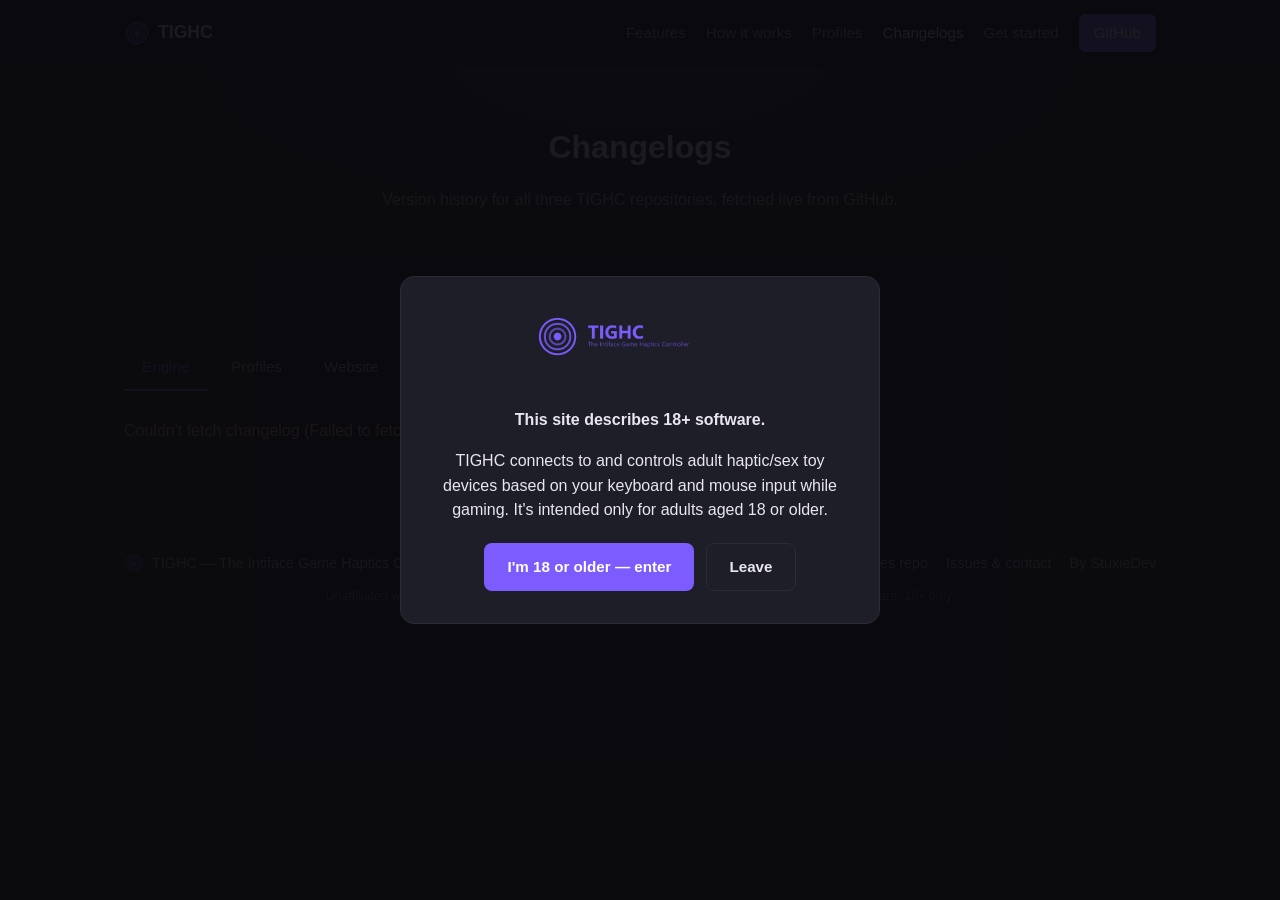
==== changelogs.html @ e256ba21 "Add changelogs page with live markdown rendering from all three repos" ====
<!DOCTYPE html>
<html lang="en">
<head>
<meta charset="UTF-8">
<meta name="viewport" content="width=device-width, initial-scale=1.0">
<title>Changelogs — TIGHC</title>
<meta name="description" content="Full version history for TIGHC, TIGHC-Profiles, and TIGHC-Website.">
<link rel="icon" type="image/png" href="assets/icon.png">
<link rel="shortcut icon" href="assets/favicon.ico">
<link rel="stylesheet" href="style.css">
</head>
<body>

<div id="age-gate" class="age-gate">
  <div class="age-gate-box">
    <img src="assets/logo.png" alt="TIGHC" class="age-gate-logo">
    <p><strong>This site describes 18+ software.</strong></p>
    <p>TIGHC connects to and controls adult haptic/sex toy devices based on
    your keyboard and mouse input while gaming. It's intended only for
    adults aged 18 or older.</p>
    <div class="age-gate-actions">
      <button id="age-confirm" class="btn btn-accent">I'm 18 or older — enter</button>
      <a href="https://www.google.com" class="btn btn-ghost">Leave</a>
    </div>
  </div>
</div>

<header class="site-header">
  <div class="container header-inner">
    <a href="/" class="brand">
      <img src="assets/icon.png" alt="" class="brand-icon">
      <span>TIGHC</span>
    </a>
    <nav class="site-nav">
      <a href="/#features">Features</a>
      <a href="/#how-it-works">How it works</a>
      <a href="/profiles">Profiles</a>
      <a href="/changelogs" class="active">Changelogs</a>
      <a href="/#get-started">Get started</a>
      <a href="https://github.com/StuxieDev/TIGHC" class="nav-gh">GitHub</a>
    </nav>
  </div>
</header>

<main id="top">

  <section class="hero profiles-hero">
    <div class="container hero-inner">
      <h1 class="page-title">Changelogs</h1>
      <p class="hero-sub">
        Version history for all three TIGHC repositories, fetched live from GitHub.
      </p>
    </div>
  </section>

  <section class="section">
    <div class="container">

      <div class="cl-tabs" role="tablist">
        <button class="cl-tab active" data-repo="engine" role="tab">Engine</button>
        <button class="cl-tab" data-repo="profiles" role="tab">Profiles</button>
        <button class="cl-tab" data-repo="website" role="tab">Website</button>
      </div>

      <div id="cl-engine" class="cl-panel active">
        <p class="cl-loading">Loading&hellip;</p>
      </div>
      <div id="cl-profiles" class="cl-panel">
        <p class="cl-loading">Loading&hellip;</p>
      </div>
      <div id="cl-website" class="cl-panel">
        <p class="cl-loading">Loading&hellip;</p>
      </div>

    </div>
  </section>

</main>

<footer class="site-footer">
  <div class="container footer-inner">
    <div>
      <img src="assets/icon.png" alt="" class="footer-icon">
      <span>TIGHC — The Intiface Game Haptics Controller</span>
    </div>
    <div class="footer-links">
      <a href="https://github.com/StuxieDev/TIGHC">GitHub</a>
      <a href="https://github.com/StuxieDev/TIGHC-Profiles">Profiles repo</a>
      <a href="https://github.com/StuxieDev/TIGHC/issues">Issues &amp; contact</a>
      <a href="https://github.com/StuxieDev">By StuxieDev</a>
    </div>
  </div>
  <p class="footer-note">
    Unaffiliated with Intiface/Nonpolynomial Labs. Requires your own
    Buttplug/Intiface-compatible hardware. 18+ only.
  </p>
</footer>

<script src="script.js"></script>
<script src="changelogs.js"></script>
</body>
</html>
---- style.css ----
:root {
  --bg: #14141a;
  --bg-alt: #191922;
  --panel: #1e1e29;
  --border: #2b2b38;
  --text: #e8e6f0;
  --text-dim: #a5a3b5;
  --accent: #7c5cff;
  --accent-hover: #9077ff;
  --max-width: 1080px;
}

* { box-sizing: border-box; }

html { scroll-behavior: smooth; }

body {
  margin: 0;
  background: var(--bg);
  color: var(--text);
  font-family: -apple-system, BlinkMacSystemFont, "Segoe UI", Roboto, Helvetica, Arial, sans-serif;
  line-height: 1.55;
}

.container {
  max-width: var(--max-width);
  margin: 0 auto;
  padding: 0 24px;
}

a { color: var(--accent); text-decoration: none; }
a:hover { color: var(--accent-hover); text-decoration: underline; }

h2 {
  font-size: 1.8rem;
  margin: 0 0 24px;
}

h3 {
  font-size: 1.1rem;
  margin: 0 0 8px;
}

code {
  background: rgba(124, 92, 255, 0.14);
  color: #cfc4ff;
  padding: 2px 6px;
  border-radius: 4px;
  font-size: 0.9em;
}

/* Age gate */
.age-gate {
  position: fixed;
  inset: 0;
  background: rgba(10, 10, 14, 0.92);
  display: flex;
  align-items: center;
  justify-content: center;
  z-index: 1000;
  padding: 20px;
}
.age-gate[hidden] { display: none; }
.age-gate-box {
  background: var(--panel);
  border: 1px solid var(--border);
  border-radius: 14px;
  padding: 32px;
  max-width: 480px;
  text-align: center;
}
.age-gate-logo { max-width: 220px; margin-bottom: 20px; }
.age-gate-actions {
  display: flex;
  gap: 12px;
  justify-content: center;
  margin-top: 20px;
  flex-wrap: wrap;
}

/* Header */
.site-header {
  border-bottom: 1px solid var(--border);
  position: sticky;
  top: 0;
  background: rgba(20, 20, 26, 0.92);
  backdrop-filter: blur(6px);
  z-index: 10;
}
.header-inner {
  display: flex;
  align-items: center;
  justify-content: space-between;
  padding: 14px 24px;
}
.brand {
  display: flex;
  align-items: center;
  gap: 8px;
  font-weight: 700;
  font-size: 1.1rem;
  color: var(--text);
}
.brand:hover { color: var(--text); text-decoration: none; }
.brand-icon { width: 26px; height: 26px; }
.site-nav { display: flex; gap: 20px; align-items: center; }
.site-nav a { color: var(--text-dim); font-size: 0.95rem; }
.site-nav a:hover { color: var(--text); text-decoration: none; }
.nav-gh {
  color: #fff !important;
  background: var(--accent);
  border: 1px solid var(--accent);
  padding: 6px 14px;
  border-radius: 6px;
}
.nav-gh:hover { background: var(--accent-hover); border-color: var(--accent-hover); }
.site-nav a.active { color: var(--text); }

/* Hero */
.hero {
  padding: 72px 0 56px;
  text-align: center;
  background: radial-gradient(ellipse at top, rgba(124, 92, 255, 0.12), transparent 60%);
}
.hero-logo { max-width: 340px; width: 100%; margin-bottom: 28px; }
.hero-tagline {
  font-size: 1.3rem;
  font-weight: 600;
  margin: 0 auto 12px;
  max-width: 640px;
}
.hero-sub {
  color: var(--text-dim);
  max-width: 560px;
  margin: 0 auto 28px;
}
.hero-actions {
  display: flex;
  gap: 14px;
  justify-content: center;
  flex-wrap: wrap;
  margin-bottom: 22px;
}
.hero-meta { margin-bottom: 10px; }
.hero-warning {
  color: var(--text-dim);
  font-size: 0.85rem;
}

.badge {
  display: inline-block;
  background: var(--panel);
  border: 1px solid var(--border);
  color: var(--text-dim);
  font-size: 0.8rem;
  padding: 4px 10px;
  border-radius: 999px;
  margin: 0 4px;
}

.btn {
  display: inline-block;
  padding: 11px 22px;
  border-radius: 8px;
  font-weight: 600;
  font-size: 0.95rem;
  border: 1px solid transparent;
}
.btn:hover { text-decoration: none; }
.btn-accent {
  background: var(--accent);
  color: #fff;
}
.btn-accent:hover { background: var(--accent-hover); color: #fff; }
.btn-ghost {
  border-color: var(--border);
  color: var(--text);
}
.btn-ghost:hover { border-color: var(--accent); color: var(--text); }

/* Sections */
.section { padding: 64px 0; }
.section-alt { background: var(--bg-alt); }
.section-lede {
  color: var(--text-dim);
  max-width: 640px;
  margin: -8px 0 28px;
}
.section-note {
  color: var(--text-dim);
  font-size: 0.9rem;
  margin-top: 20px;
}

.grid {
  display: grid;
  gap: 20px;
}
.grid-3 { grid-template-columns: repeat(3, 1fr); }
.grid-2 { grid-template-columns: repeat(2, 1fr); }

.card {
  background: var(--panel);
  border: 1px solid var(--border);
  border-radius: 12px;
  padding: 22px;
}
.card p { color: var(--text-dim); margin: 0; font-size: 0.95rem; }

.platform-grid { margin-top: 28px; }

/* Steps */
.steps {
  list-style: none;
  margin: 0;
  padding: 0;
  display: grid;
  gap: 24px;
}
.steps li {
  display: flex;
  gap: 18px;
  align-items: flex-start;
}
.step-num {
  flex: none;
  width: 34px;
  height: 34px;
  border-radius: 50%;
  background: var(--accent);
  color: #fff;
  display: flex;
  align-items: center;
  justify-content: center;
  font-weight: 700;
}
.steps p { color: var(--text-dim); margin: 0; }

/* Profiles chips */
.chip-grid {
  display: flex;
  flex-wrap: wrap;
  gap: 10px;
}
.chip {
  background: var(--panel);
  border: 1px solid var(--border);
  border-radius: 999px;
  padding: 8px 16px;
  font-size: 0.9rem;
  color: var(--text-dim);
}

/* Code block */
.code-block {
  background: var(--panel);
  border: 1px solid var(--border);
  border-radius: 10px;
  padding: 18px 20px;
  overflow-x: auto;
  max-width: 560px;
}
.code-block code {
  background: none;
  color: var(--text);
  padding: 0;
  font-size: 0.9rem;
  white-space: pre;
}

.get-started-actions { margin-top: 32px; justify-content: flex-start; }

/* Profiles page */
.page-title { font-size: 2rem; margin: 0 0 16px; }
.profiles-hero { padding: 56px 0 40px; }
.profile-status {
  color: var(--text-dim);
  margin-bottom: 24px;
}
.profile-grid {
  display: grid;
  gap: 20px;
  grid-template-columns: repeat(3, 1fr);
  margin-bottom: 32px;
}
.profile-card {
  background: var(--panel);
  border: 1px solid var(--border);
  border-radius: 12px;
  padding: 22px;
}
.profile-card header { margin-bottom: 8px; }
.profile-card h3 { margin: 0; }
.profile-card p { color: var(--text-dim); margin: 6px 0; font-size: 0.92rem; }
.profile-window code { font-size: 0.82em; }
.profile-error { color: #d98c8c; }
.profile-source-link { margin-top: 12px; }
.profile-source-link a { font-size: 0.85rem; }

.profiles-add-card { margin-top: 12px; }

@media (max-width: 900px) {
  .profile-grid { grid-template-columns: repeat(2, 1fr); }
}
@media (max-width: 600px) {
  .profile-grid { grid-template-columns: 1fr; }
}

/* Changelog page */
.cl-tabs {
  display: flex;
  gap: 6px;
  margin-bottom: 28px;
  border-bottom: 1px solid var(--border);
  padding-bottom: 0;
}
.cl-tab {
  background: none;
  border: none;
  border-bottom: 2px solid transparent;
  color: var(--text-dim);
  font: inherit;
  font-size: 0.95rem;
  padding: 10px 18px;
  cursor: pointer;
  margin-bottom: -1px;
  border-radius: 0;
  transition: color 0.15s;
}
.cl-tab:hover { color: var(--text); }
.cl-tab.active { color: var(--accent); border-bottom-color: var(--accent); }

.cl-panel { display: none; }
.cl-panel.active { display: block; }

.cl-loading { color: var(--text-dim); }
.cl-error { color: #d98c8c; }

.cl-block {
  border-left: 3px solid var(--border);
  padding: 0 0 4px 20px;
  margin-bottom: 36px;
}
.cl-block:first-child { margin-top: 4px; }

.cl-version {
  font-size: 1.25rem;
  font-weight: 700;
  color: var(--text);
  margin: 0 0 12px;
  font-family: "Consolas", "Fira Mono", monospace;
}

.cl-label {
  display: inline-block;
  font-size: 0.75rem;
  font-weight: 700;
  letter-spacing: 0.04em;
  text-transform: uppercase;
  padding: 3px 9px;
  border-radius: 999px;
  margin: 10px 0 6px;
}
.cl-label-added    { background: rgba(52, 199, 89, 0.15);  color: #5de08a; }
.cl-label-changed  { background: rgba(124, 92, 255, 0.18); color: #a78bfa; }
.cl-label-fixed    { background: rgba(255, 179, 71, 0.15); color: #ffbe6a; }
.cl-label-removed  { background: rgba(255, 69, 69, 0.15);  color: #f28b82; }
.cl-label-breaking { background: rgba(255, 69, 69, 0.2);   color: #f28b82; }
.cl-label-security { background: rgba(255, 179, 71, 0.15); color: #ffbe6a; }
.cl-label-other    { background: var(--panel); color: var(--text-dim); }

.cl-list {
  list-style: none;
  margin: 4px 0 10px;
  padding: 0;
}
.cl-list li {
  color: var(--text-dim);
  font-size: 0.92rem;
  padding: 3px 0 3px 18px;
  position: relative;
  line-height: 1.5;
}
.cl-list li::before {
  content: "–";
  position: absolute;
  left: 0;
  color: var(--accent);
}
.cl-list li.cl-sub { padding-left: 32px; }
.cl-list li.cl-sub::before { left: 14px; color: var(--border); }
.cl-list li strong { color: var(--text); font-weight: 600; }
.cl-list li code { font-size: 0.85em; }

.cl-prose {
  color: var(--text-dim);
  font-size: 0.9rem;
  margin: 0 0 8px;
}

/* Footer */
.site-footer {
  border-top: 1px solid var(--border);
  padding: 28px 0 16px;
}
.footer-inner {
  display: flex;
  justify-content: space-between;
  align-items: center;
  flex-wrap: wrap;
  gap: 16px;
  font-size: 0.9rem;
  color: var(--text-dim);
}
.footer-inner > div:first-child {
  display: flex;
  align-items: center;
  gap: 8px;
}
.footer-icon { width: 20px; height: 20px; }
.footer-links { display: flex; gap: 18px; }
.footer-links a { color: var(--text-dim); }
.footer-note {
  max-width: var(--max-width);
  margin: 12px auto 0;
  padding: 0 24px;
  font-size: 0.78rem;
  color: #6b6879;
  text-align: center;
}

@media (max-width: 760px) {
  .site-nav { display: none; }
  .grid-3, .grid-2 { grid-template-columns: 1fr; }
  .hero { padding: 48px 0 40px; }
  h2 { font-size: 1.5rem; }
}
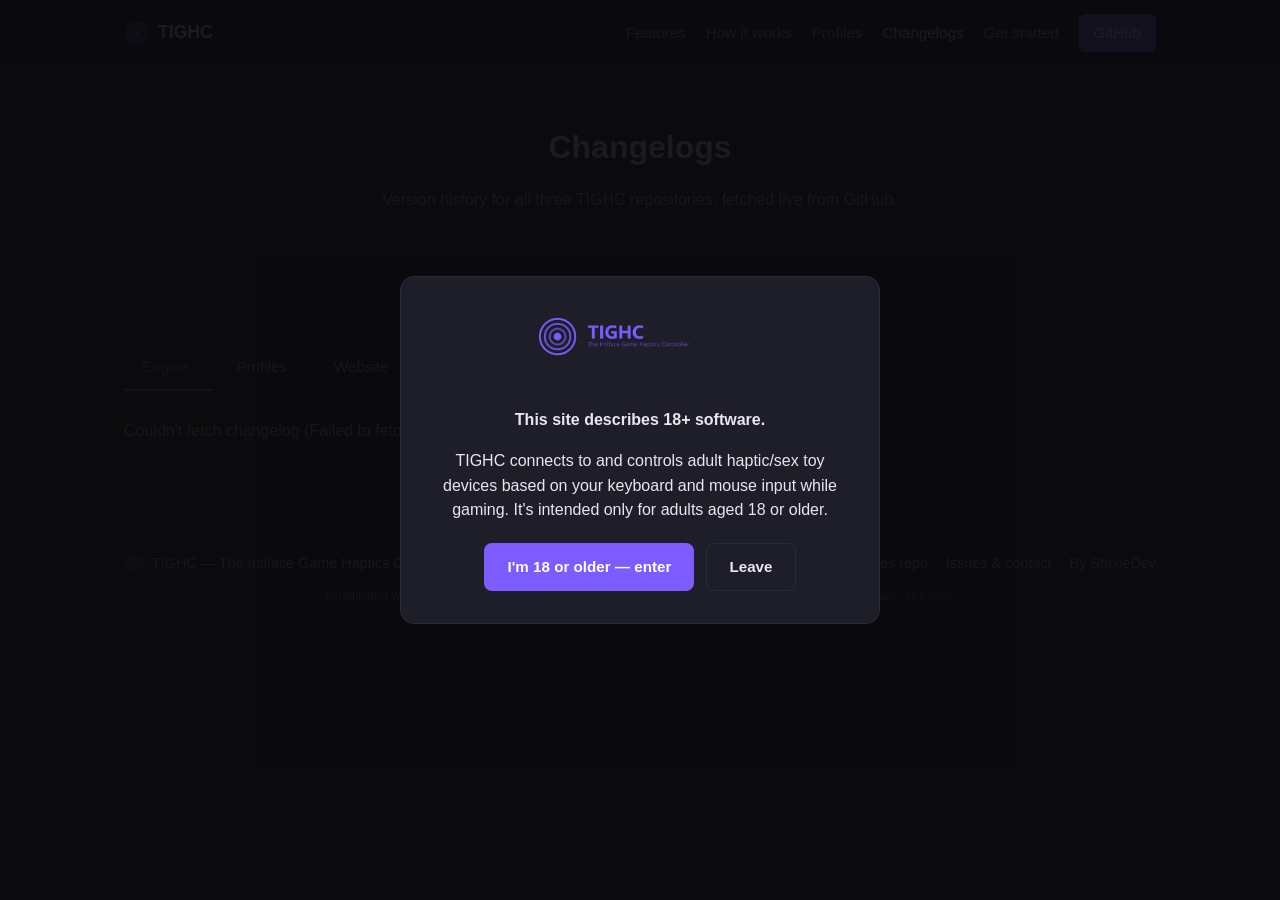
==== commit dc97bfac: "Add version.txt, live version badges, mobile/tablet responsive layout (v1.1.0)" ====
--- a/changelogs.html
+++ b/changelogs.html
@@ -39,6 +39,9 @@
       <a href="/#get-started">Get started</a>
       <a href="https://github.com/StuxieDev/TIGHC" class="nav-gh">GitHub</a>
     </nav>
+    <button class="nav-toggle" id="nav-toggle" aria-label="Open navigation" aria-expanded="false">
+      <span></span><span></span><span></span>
+    </button>
   </div>
 </header>
 
@@ -57,9 +60,9 @@
     <div class="container">
 
       <div class="cl-tabs" role="tablist">
-        <button class="cl-tab active" data-repo="engine" role="tab">Engine</button>
-        <button class="cl-tab" data-repo="profiles" role="tab">Profiles</button>
-        <button class="cl-tab" data-repo="website" role="tab">Website</button>
+        <button class="cl-tab active" data-repo="engine" role="tab">Engine<span class="tab-ver" data-version-inline="engine"></span></button>
+        <button class="cl-tab" data-repo="profiles" role="tab">Profiles<span class="tab-ver" data-version-inline="profiles"></span></button>
+        <button class="cl-tab" data-repo="website" role="tab">Website<span class="tab-ver" data-version-inline="website"></span></button>
       </div>
 
       <div id="cl-engine" class="cl-panel active">
@@ -82,6 +85,7 @@
     <div>
       <img src="assets/icon.png" alt="" class="footer-icon">
       <span>TIGHC — The Intiface Game Haptics Controller</span>
+      <span class="footer-ver" data-version="website"></span>
     </div>
     <div class="footer-links">
       <a href="https://github.com/StuxieDev/TIGHC">GitHub</a>
@@ -97,6 +101,7 @@
 </footer>
 
 <script src="script.js"></script>
+<script src="versions.js"></script>
 <script src="changelogs.js"></script>
 </body>
 </html>
--- a/style.css
+++ b/style.css
@@ -116,6 +116,33 @@
 .nav-gh:hover { background: var(--accent-hover); border-color: var(--accent-hover); }
 .site-nav a.active { color: var(--text); }
 
+/* Hamburger */
+.nav-toggle {
+  display: none;
+  flex-direction: column;
+  justify-content: center;
+  gap: 5px;
+  background: none;
+  border: none;
+  cursor: pointer;
+  padding: 4px;
+  width: 32px;
+  height: 32px;
+  flex-shrink: 0;
+}
+.nav-toggle span {
+  display: block;
+  width: 22px;
+  height: 2px;
+  background: var(--text);
+  border-radius: 2px;
+  transition: transform 0.2s, opacity 0.2s;
+  transform-origin: center;
+}
+.nav-toggle.open span:nth-child(1) { transform: translateY(7px) rotate(45deg); }
+.nav-toggle.open span:nth-child(2) { opacity: 0; }
+.nav-toggle.open span:nth-child(3) { transform: translateY(-7px) rotate(-45deg); }
+
 /* Hero */
 .hero {
   padding: 72px 0 56px;
@@ -329,6 +356,7 @@
 }
 .cl-tab:hover { color: var(--text); }
 .cl-tab.active { color: var(--accent); border-bottom-color: var(--accent); }
+.tab-ver { font-size: 0.78em; opacity: 0.65; margin-left: 5px; }
 
 .cl-panel { display: none; }
 .cl-panel.active { display: block; }
@@ -428,10 +456,61 @@
   color: #6b6879;
   text-align: center;
 }
-
+.footer-ver {
+  font-size: 0.8rem;
+  color: #4e4c5e;
+  margin-left: 10px;
+}
+
+/* Tablet */
+@media (max-width: 1000px) {
+  .grid-3 { grid-template-columns: repeat(2, 1fr); }
+}
+
+/* Mobile */
 @media (max-width: 760px) {
-  .site-nav { display: none; }
+  .nav-toggle { display: flex; }
+  .site-nav {
+    display: none;
+    position: absolute;
+    top: 100%;
+    left: 0;
+    right: 0;
+    flex-direction: column;
+    align-items: stretch;
+    gap: 0;
+    background: rgba(20, 20, 26, 0.98);
+    border-bottom: 1px solid var(--border);
+    padding: 8px 0 16px;
+    backdrop-filter: blur(6px);
+  }
+  .site-nav.open { display: flex; }
+  .site-nav a {
+    padding: 11px 24px;
+    font-size: 1rem;
+    border-radius: 0;
+  }
+  .nav-gh {
+    margin: 8px 24px 0;
+    text-align: center;
+    border-radius: 6px;
+  }
+
   .grid-3, .grid-2 { grid-template-columns: 1fr; }
   .hero { padding: 48px 0 40px; }
   h2 { font-size: 1.5rem; }
-}
+  .hero-logo { max-width: 220px; }
+  .hero-tagline { font-size: 1.1rem; }
+  .hero-actions { flex-direction: column; align-items: center; }
+  .hero-actions .btn { width: 100%; max-width: 280px; text-align: center; }
+  .get-started-actions { justify-content: center; flex-direction: column; align-items: center; }
+  .get-started-actions .btn { width: 100%; max-width: 280px; text-align: center; }
+  .code-block { max-width: 100%; }
+  .footer-inner { flex-direction: column; align-items: flex-start; gap: 12px; }
+  .footer-links { flex-wrap: wrap; gap: 12px; }
+  .page-title { font-size: 1.6rem; }
+
+  /* Changelog tabs scroll on small screens */
+  .cl-tabs { overflow-x: auto; padding-bottom: 1px; }
+  .cl-tab { white-space: nowrap; }
+}
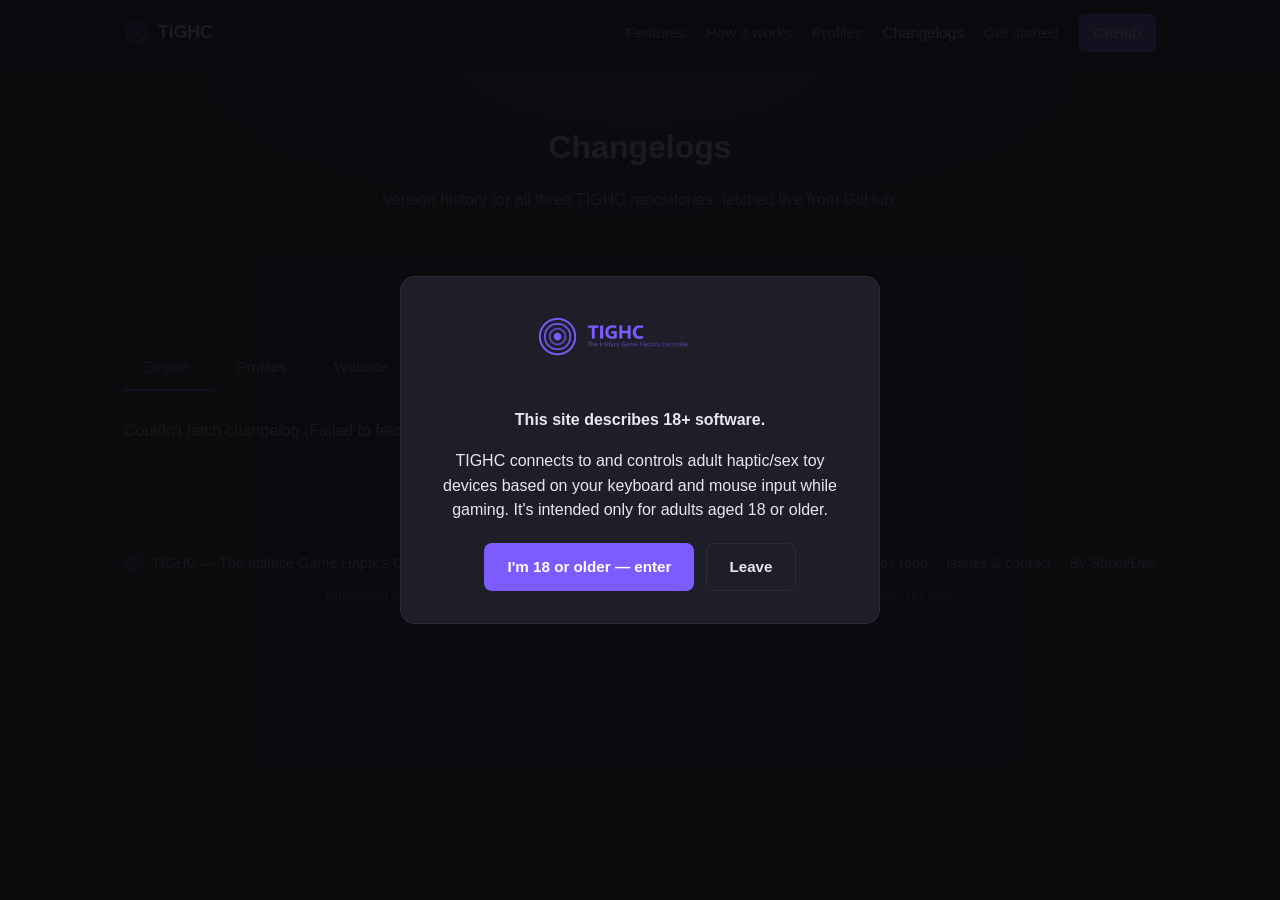
==== commit fc567245: "Label footer version as Website version" ====
--- a/changelogs.html
+++ b/changelogs.html
@@ -85,7 +85,7 @@
     <div>
       <img src="assets/icon.png" alt="" class="footer-icon">
       <span>TIGHC — The Intiface Game Haptics Controller</span>
-      <span class="footer-ver" data-version="website"></span>
+      <span class="footer-ver" data-version="website" data-version-prefix="Website "></span>
     </div>
     <div class="footer-links">
       <a href="https://github.com/StuxieDev/TIGHC">GitHub</a>
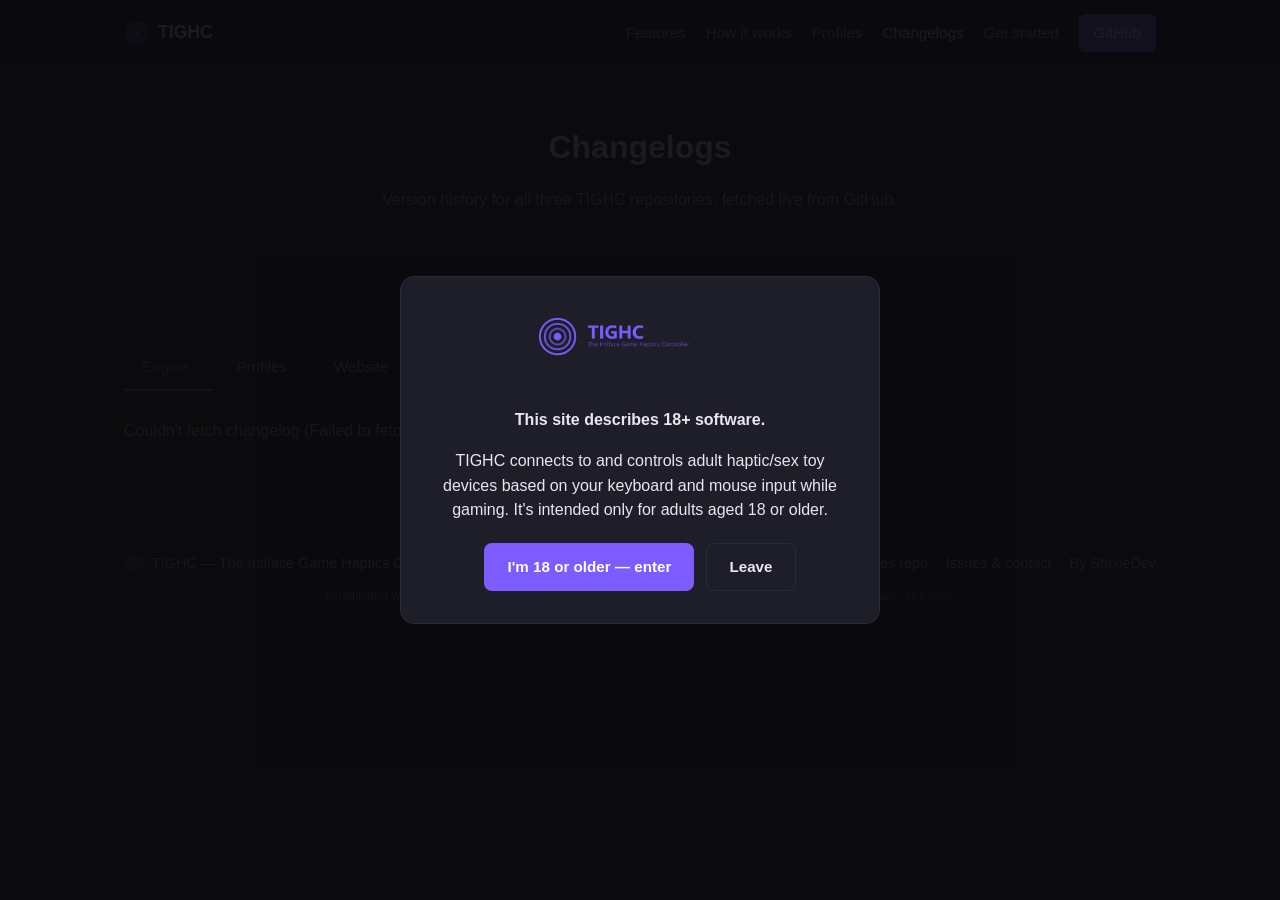
==== commit f3423dda: "Move repo URLs from StuxieDev to TIGHC org" ====
--- a/changelogs.html
+++ b/changelogs.html
@@ -37,7 +37,7 @@
       <a href="/profiles">Profiles</a>
       <a href="/changelogs" class="active">Changelogs</a>
       <a href="/#get-started">Get started</a>
-      <a href="https://github.com/StuxieDev/TIGHC" class="nav-gh">GitHub</a>
+      <a href="https://github.com/TIGHC/TIGHC" class="nav-gh">GitHub</a>
     </nav>
     <button class="nav-toggle" id="nav-toggle" aria-label="Open navigation" aria-expanded="false">
       <span></span><span></span><span></span>
@@ -88,9 +88,9 @@
       <span class="footer-ver" data-version="website" data-version-prefix="Website "></span>
     </div>
     <div class="footer-links">
-      <a href="https://github.com/StuxieDev/TIGHC">GitHub</a>
-      <a href="https://github.com/StuxieDev/TIGHC-Profiles">Profiles repo</a>
-      <a href="https://github.com/StuxieDev/TIGHC/issues">Issues &amp; contact</a>
+      <a href="https://github.com/TIGHC/TIGHC">GitHub</a>
+      <a href="https://github.com/TIGHC/TIGHC-Profiles">Profiles repo</a>
+      <a href="https://github.com/TIGHC/TIGHC/issues">Issues &amp; contact</a>
       <a href="https://github.com/StuxieDev">By StuxieDev</a>
     </div>
   </div>
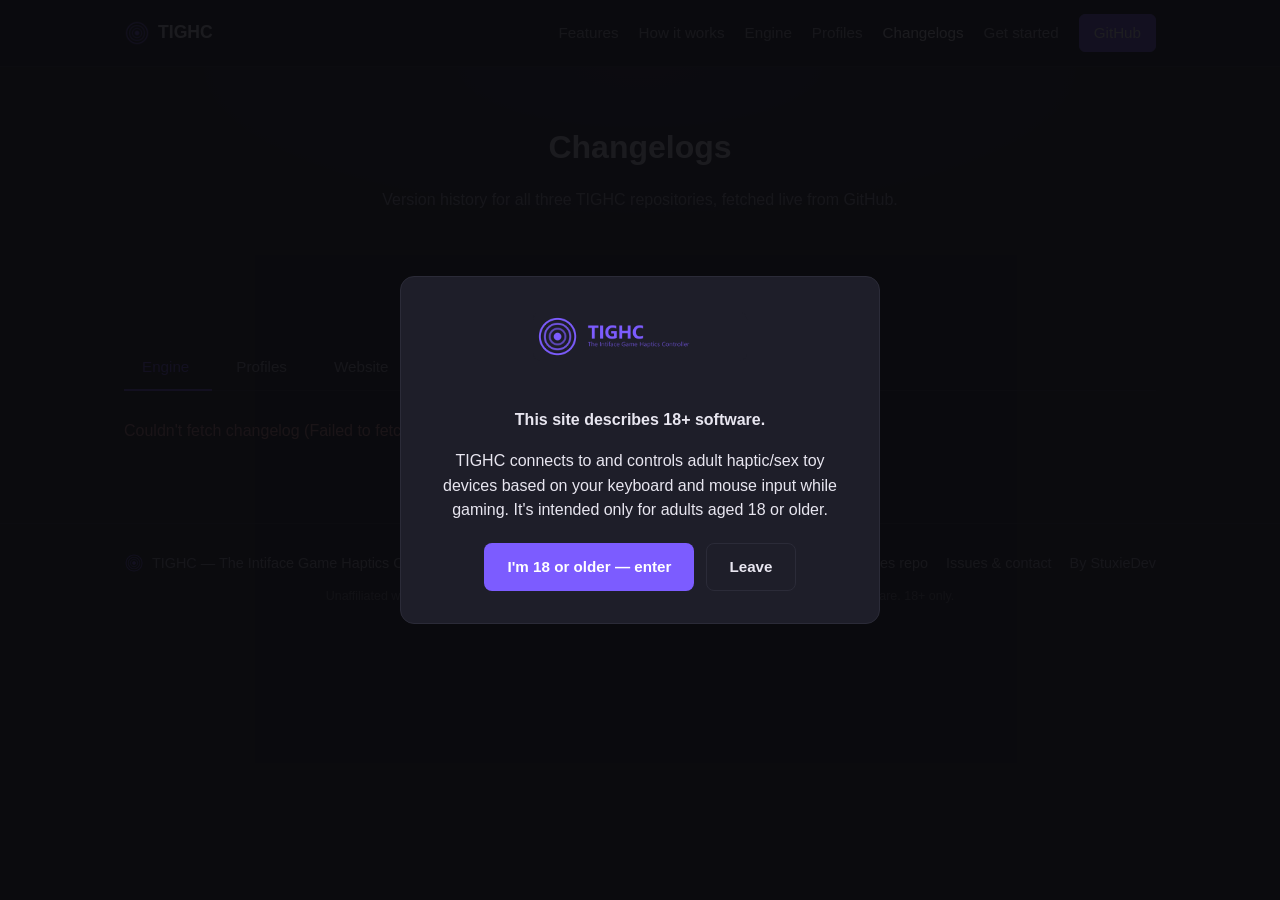
==== commit 6c313a1f: "Add engine page explaining installation and usage; add Engine nav link to all pages" ====
--- a/changelogs.html
+++ b/changelogs.html
@@ -34,10 +34,11 @@
     <nav class="site-nav">
       <a href="/#features">Features</a>
       <a href="/#how-it-works">How it works</a>
+      <a href="/engine">Engine</a>
       <a href="/profiles">Profiles</a>
       <a href="/changelogs" class="active">Changelogs</a>
       <a href="/#get-started">Get started</a>
-      <a href="https://github.com/TIGHC/TIGHC" class="nav-gh">GitHub</a>
+      <a href="https://github.com/TIGHC/Engine" class="nav-gh">GitHub</a>
     </nav>
     <button class="nav-toggle" id="nav-toggle" aria-label="Open navigation" aria-expanded="false">
       <span></span><span></span><span></span>
@@ -88,9 +89,9 @@
       <span class="footer-ver" data-version="website" data-version-prefix="Website "></span>
     </div>
     <div class="footer-links">
-      <a href="https://github.com/TIGHC/TIGHC">GitHub</a>
-      <a href="https://github.com/TIGHC/TIGHC-Profiles">Profiles repo</a>
-      <a href="https://github.com/TIGHC/TIGHC/issues">Issues &amp; contact</a>
+      <a href="https://github.com/TIGHC/Engine">GitHub</a>
+      <a href="https://github.com/TIGHC/Profiles">Profiles repo</a>
+      <a href="https://github.com/TIGHC/Engine/issues">Issues &amp; contact</a>
       <a href="https://github.com/StuxieDev">By StuxieDev</a>
     </div>
   </div>
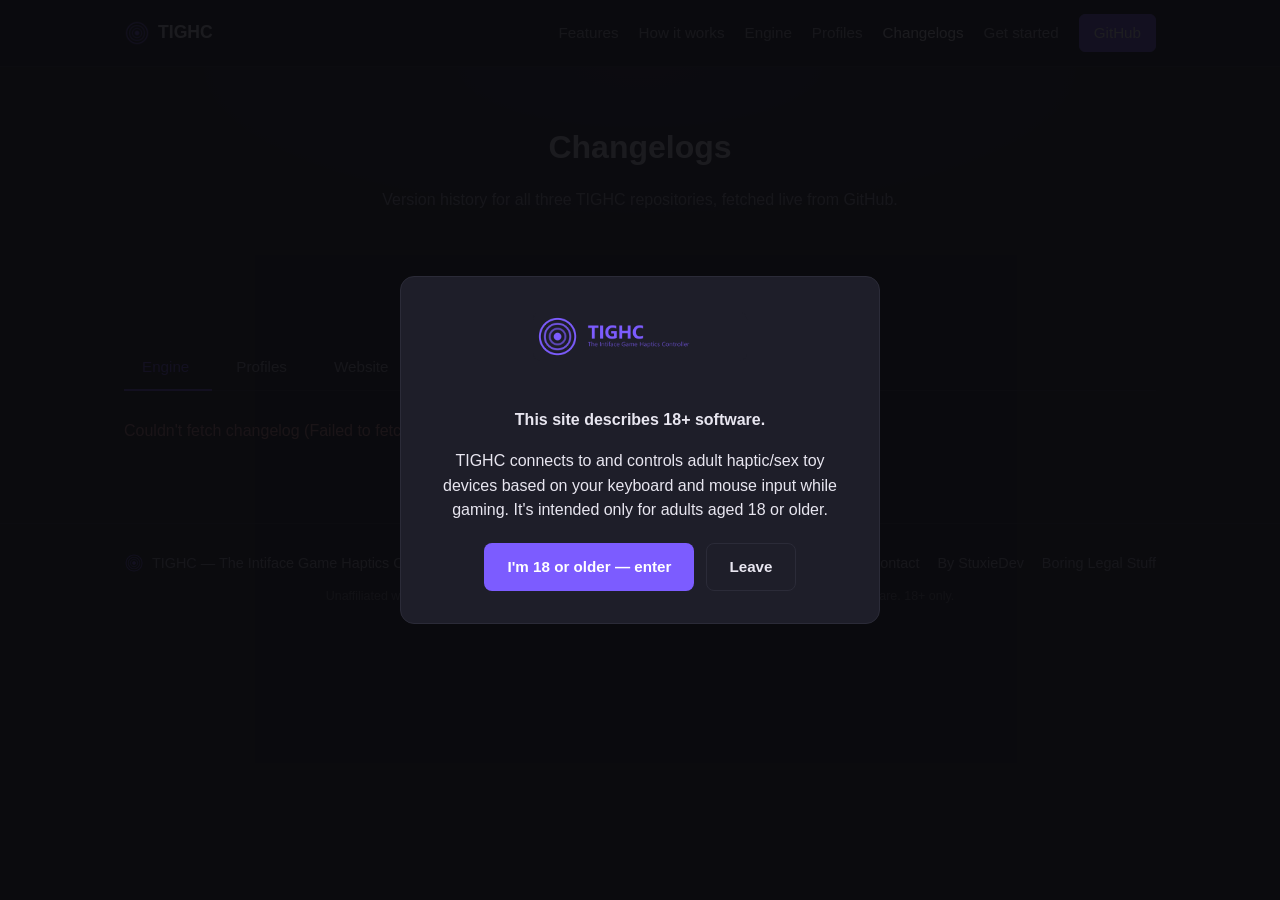
==== commit 769733ab: "Release v1.2.0 See CHANGELOG.md for details." ====
--- a/changelogs.html
+++ b/changelogs.html
@@ -5,6 +5,17 @@
 <meta name="viewport" content="width=device-width, initial-scale=1.0">
 <title>Changelogs — TIGHC</title>
 <meta name="description" content="Full version history for TIGHC, TIGHC-Profiles, and TIGHC-Website.">
+<link rel="canonical" href="https://tighc.stuxie.dev/changelogs">
+<meta property="og:type" content="website">
+<meta property="og:site_name" content="TIGHC">
+<meta property="og:title" content="Changelogs — TIGHC">
+<meta property="og:description" content="Full version history for TIGHC, TIGHC-Profiles, and TIGHC-Website.">
+<meta property="og:url" content="https://tighc.stuxie.dev/changelogs">
+<meta property="og:image" content="https://tighc.stuxie.dev/assets/logo.png">
+<meta name="twitter:card" content="summary_large_image">
+<meta name="twitter:title" content="Changelogs — TIGHC">
+<meta name="twitter:description" content="Full version history for TIGHC, TIGHC-Profiles, and TIGHC-Website.">
+<meta name="twitter:image" content="https://tighc.stuxie.dev/assets/logo.png">
 <link rel="icon" type="image/png" href="assets/icon.png">
 <link rel="shortcut icon" href="assets/favicon.ico">
 <link rel="stylesheet" href="style.css">
@@ -93,6 +104,7 @@
       <a href="https://github.com/TIGHC/Profiles">Profiles repo</a>
       <a href="https://github.com/TIGHC/Engine/issues">Issues &amp; contact</a>
       <a href="https://github.com/StuxieDev">By StuxieDev</a>
+      <a href="/legal">Boring Legal Stuff</a>
     </div>
   </div>
   <p class="footer-note">
@@ -102,6 +114,7 @@
 </footer>
 
 <script src="script.js"></script>
+<script src="dev-config.js"></script>
 <script src="versions.js"></script>
 <script src="changelogs.js"></script>
 </body>
--- a/style.css
+++ b/style.css
@@ -235,6 +235,41 @@
 .card p { color: var(--text-dim); margin: 0; font-size: 0.95rem; }
 
 .platform-grid { margin-top: 28px; }
+
+/* Legal pages */
+.legal-grid {
+  display: grid;
+  grid-template-columns: repeat(2, 1fr);
+  gap: 16px;
+}
+.legal-card {
+  display: block;
+  background: var(--panel);
+  border: 1px solid var(--border);
+  border-radius: 12px;
+  padding: 20px 22px;
+}
+.legal-card:hover { border-color: var(--accent); text-decoration: none; }
+.legal-card h3 { margin-bottom: 4px; color: var(--text); }
+.legal-card p { color: var(--text-dim); margin: 0; font-size: 0.9rem; }
+
+.legal-prose { max-width: 720px; }
+.legal-prose h2 { font-size: 1.25rem; margin: 40px 0 14px; }
+.legal-prose h2:first-child { margin-top: 0; }
+.legal-prose p, .legal-prose li { color: var(--text-dim); }
+.legal-prose ul { padding-left: 22px; margin: 12px 0; }
+.legal-prose li { margin-bottom: 6px; }
+.legal-meta {
+  color: var(--text-dim);
+  font-size: 0.85rem;
+  margin: -8px 0 28px;
+}
+.legal-back {
+  display: inline-block;
+  margin-bottom: 20px;
+  color: var(--text-dim);
+  font-size: 0.9rem;
+}
 
 /* Steps */
 .steps {
@@ -496,7 +531,7 @@
     border-radius: 6px;
   }
 
-  .grid-3, .grid-2 { grid-template-columns: 1fr; }
+  .grid-3, .grid-2, .legal-grid { grid-template-columns: 1fr; }
   .hero { padding: 48px 0 40px; }
   h2 { font-size: 1.5rem; }
   .hero-logo { max-width: 220px; }
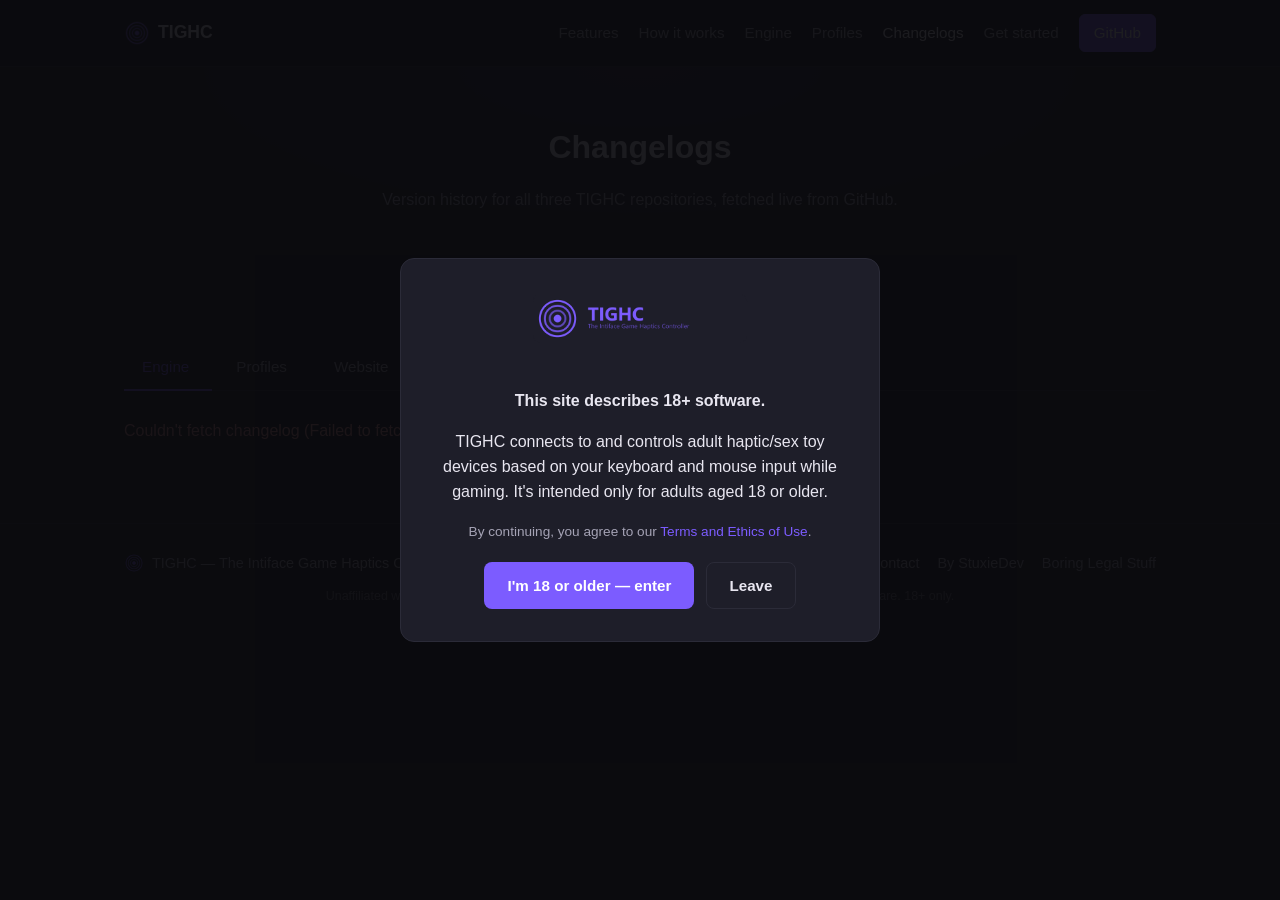
==== commit 1321acf8: "Release v1.2.1 See CHANGELOG.md for details." ====
--- a/changelogs.html
+++ b/changelogs.html
@@ -29,6 +29,7 @@
     <p>TIGHC connects to and controls adult haptic/sex toy devices based on
     your keyboard and mouse input while gaming. It's intended only for
     adults aged 18 or older.</p>
+    <p class="age-gate-terms">By continuing, you agree to our <a href="/legal/terms">Terms and Ethics of Use</a>.</p>
     <div class="age-gate-actions">
       <button id="age-confirm" class="btn btn-accent">I'm 18 or older — enter</button>
       <a href="https://www.google.com" class="btn btn-ghost">Leave</a>
--- a/style.css
+++ b/style.css
@@ -70,6 +70,7 @@
   text-align: center;
 }
 .age-gate-logo { max-width: 220px; margin-bottom: 20px; }
+.age-gate-terms { color: var(--text-dim); font-size: 0.85rem; margin-top: 12px; }
 .age-gate-actions {
   display: flex;
   gap: 12px;
